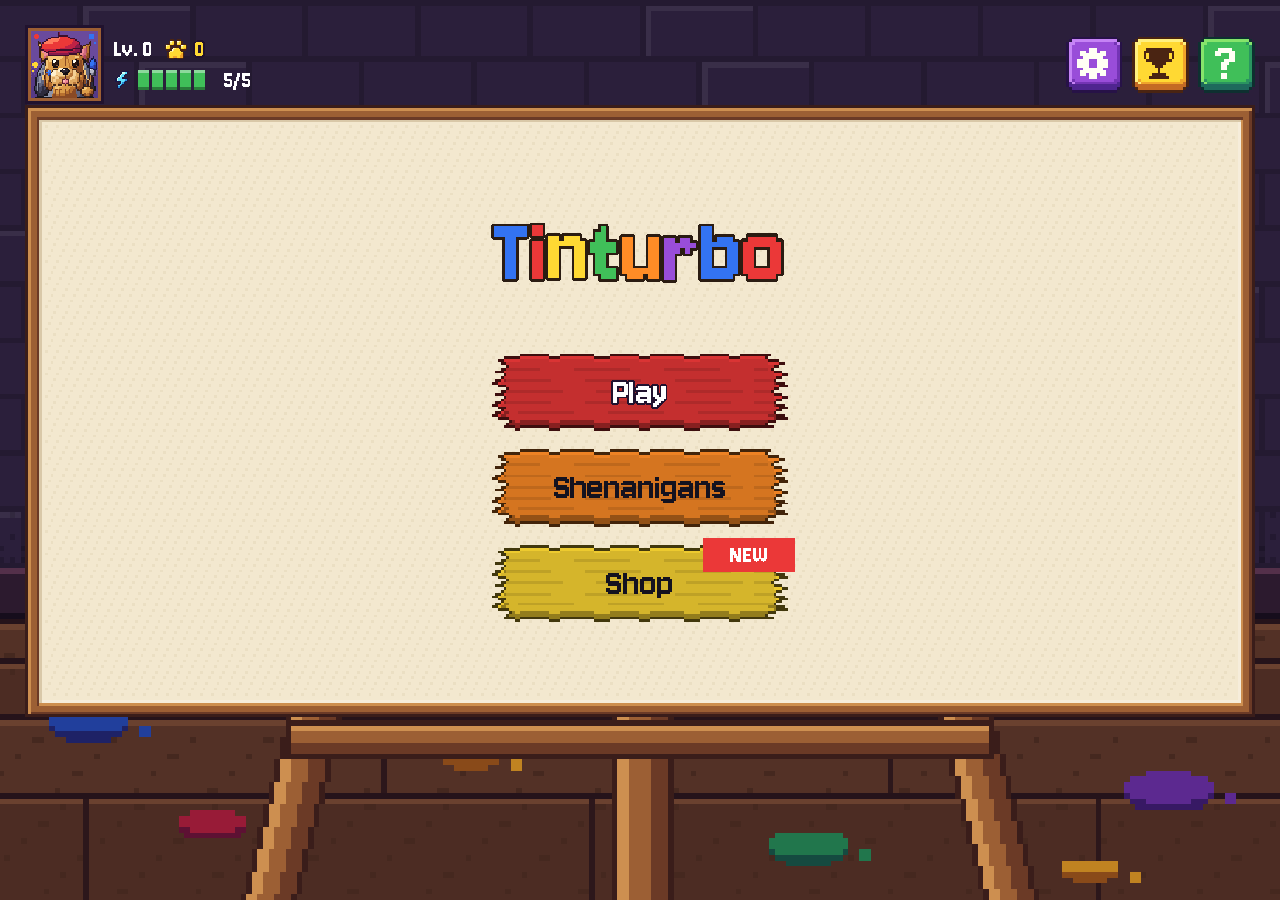
==== tinturbo/play/index.html @ 6a14d887 "Deploy build PWA" ====
<!DOCTYPE html>
<html lang="en">
	<head>
		<meta charset="utf-8">
		<meta name="viewport" content="width=device-width, user-scalable=no, initial-scale=1.0">
		<title>Tinturbo</title>
		<style>
html, body, #canvas {
	margin: 0;
	padding: 0;
	border: 0;
}

body {
	color: white;
	background-color: black;
	overflow: hidden;
	touch-action: none;
}

#canvas {
	display: block;
}

#canvas:focus {
	outline: none;
}

#status, #status-splash, #status-progress {
	position: absolute;
	left: 0;
	right: 0;
}

#status, #status-splash {
	top: 0;
	bottom: 0;
}

#status {
	background-color: #1a1436;
	display: flex;
	flex-direction: column;
	justify-content: center;
	align-items: center;
	visibility: hidden;
}

#status-splash {
	max-height: 100%;
	max-width: 100%;
	margin: auto;
}

#status-splash.show-image--false {
	display: none;
}

#status-splash.fullsize--true {
	height: 100%;
	width: 100%;
	object-fit: contain;
}

#status-splash.use-filter--false {
	image-rendering: pixelated;
}

#status-progress, #status-notice {
	display: none;
}

#status-progress {
	bottom: 10%;
	width: 50%;
	margin: 0 auto;
}

#status-notice {
	background-color: #5b3943;
	border-radius: 0.5rem;
	border: 1px solid #9b3943;
	color: #e0e0e0;
	font-family: 'Noto Sans', 'Droid Sans', Arial, sans-serif;
	line-height: 1.3;
	margin: 0 2rem;
	overflow: hidden;
	padding: 1rem;
	text-align: center;
	z-index: 1;
}
		</style>
		<link id="-gd-engine-icon" rel="icon" type="image/png" href="index.icon.png" />
<link rel="apple-touch-icon" href="index.apple-touch-icon.png"/>
<link rel="manifest" href="index.manifest.json">

	</head>
	<body>
		<canvas id="canvas">
			Your browser does not support the canvas tag.
		</canvas>

		<noscript>
			Your browser does not support JavaScript.
		</noscript>

		<div id="status">
			<img id="status-splash" class="show-image--true fullsize--true use-filter--false" src="index.png" alt="">
			<progress id="status-progress"></progress>
			<div id="status-notice"></div>
		</div>

		<script src="index.js"></script>
		<script>
const GODOT_CONFIG = {"args":[],"canvasResizePolicy":2,"emscriptenPoolSize":8,"ensureCrossOriginIsolationHeaders":false,"executable":"index","experimentalVK":true,"fileSizes":{"index.pck":25716552,"index.wasm":39514754},"focusCanvas":true,"gdextensionLibs":[],"godotPoolSize":4,"serviceWorker":"index.service.worker.js"};
const GODOT_THREADS_ENABLED = false;
const engine = new Engine(GODOT_CONFIG);

(function () {
	const statusOverlay = document.getElementById('status');
	const statusProgress = document.getElementById('status-progress');
	const statusNotice = document.getElementById('status-notice');

	let initializing = true;
	let statusMode = '';

	function setStatusMode(mode) {
		if (statusMode === mode || !initializing) {
			return;
		}
		if (mode === 'hidden') {
			statusOverlay.remove();
			initializing = false;
			return;
		}
		statusOverlay.style.visibility = 'visible';
		statusProgress.style.display = mode === 'progress' ? 'block' : 'none';
		statusNotice.style.display = mode === 'notice' ? 'block' : 'none';
		statusMode = mode;
	}

	function setStatusNotice(text) {
		while (statusNotice.lastChild) {
			statusNotice.removeChild(statusNotice.lastChild);
		}
		const lines = text.split('\n');
		lines.forEach((line) => {
			statusNotice.appendChild(document.createTextNode(line));
			statusNotice.appendChild(document.createElement('br'));
		});
	}

	function displayFailureNotice(err) {
		console.error(err);
		if (err instanceof Error) {
			setStatusNotice(err.message);
		} else if (typeof err === 'string') {
			setStatusNotice(err);
		} else {
			setStatusNotice('An unknown error occurred.');
		}
		setStatusMode('notice');
		initializing = false;
	}

	const missing = Engine.getMissingFeatures({
		threads: GODOT_THREADS_ENABLED,
	});

	if (missing.length !== 0) {
		if (GODOT_CONFIG['serviceWorker'] && GODOT_CONFIG['ensureCrossOriginIsolationHeaders'] && 'serviceWorker' in navigator) {
			let serviceWorkerRegistrationPromise;
			try {
				serviceWorkerRegistrationPromise = navigator.serviceWorker.getRegistration();
			} catch (err) {
				serviceWorkerRegistrationPromise = Promise.reject(new Error('Service worker registration failed.'));
			}
			// There's a chance that installing the service worker would fix the issue
			Promise.race([
				serviceWorkerRegistrationPromise.then((registration) => {
					if (registration != null) {
						return Promise.reject(new Error('Service worker already exists.'));
					}
					return registration;
				}).then(() => engine.installServiceWorker()),
				// For some reason, `getRegistration()` can stall
				new Promise((resolve) => {
					setTimeout(() => resolve(), 2000);
				}),
			]).then(() => {
				// Reload if there was no error.
				window.location.reload();
			}).catch((err) => {
				console.error('Error while registering service worker:', err);
			});
		} else {
			// Display the message as usual
			const missingMsg = 'Error\nThe following features required to run Godot projects on the Web are missing:\n';
			displayFailureNotice(missingMsg + missing.join('\n'));
		}
	} else {
		setStatusMode('progress');
		engine.startGame({
			'onProgress': function (current, total) {
				if (current > 0 && total > 0) {
					statusProgress.value = current;
					statusProgress.max = total;
				} else {
					statusProgress.removeAttribute('value');
					statusProgress.removeAttribute('max');
				}
			},
		}).then(() => {
			setStatusMode('hidden');
		}, displayFailureNotice);
	}
}());
		</script>
	</body>
</html>
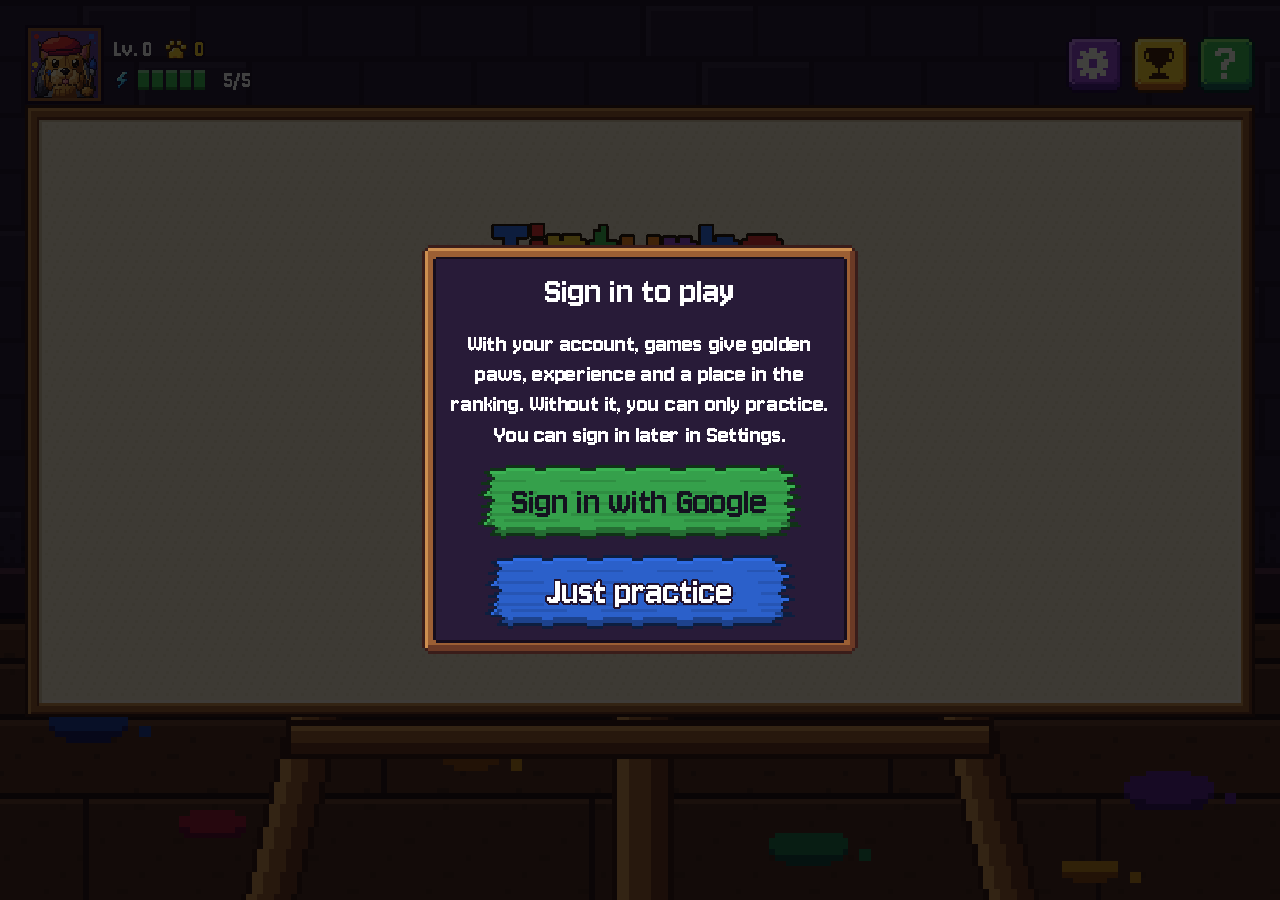
==== commit ab576703: "Fix the sound and add the Google login to the web version Co-Authored-By: Claude Opus 5.5 <noreply@a" ====
--- a/tinturbo/play/index.html
+++ b/tinturbo/play/index.html
@@ -93,7 +93,24 @@
 		<link id="-gd-engine-icon" rel="icon" type="image/png" href="index.icon.png" />
 <link rel="apple-touch-icon" href="index.apple-touch-icon.png"/>
 <link rel="manifest" href="index.manifest.json">
-
+<meta name="apple-mobile-web-app-capable" content="yes">
+<meta name="mobile-web-app-capable" content="yes">
+<meta name="apple-mobile-web-app-title" content="Tinturbo">
+<meta name="apple-mobile-web-app-status-bar-style" content="black">
+<meta name="theme-color" content="#1a1436">
+<script>
+// O Godot recomeça a música só depois do fim dela (15 a 30 ms de silêncio). Aqui ela repete sem emenda:
+// só as músicas passam de 10 segundos.
+(function () {
+	const start = AudioBufferSourceNode.prototype.start;
+	AudioBufferSourceNode.prototype.start = function (...args) {
+		if (this.buffer && this.buffer.duration > 10) {
+			this.loop = true;
+		}
+		return start.apply(this, args);
+	};
+})();
+</script>
 	</head>
 	<body>
 		<canvas id="canvas">
@@ -112,7 +129,7 @@
 
 		<script src="index.js"></script>
 		<script>
-const GODOT_CONFIG = {"args":[],"canvasResizePolicy":2,"emscriptenPoolSize":8,"ensureCrossOriginIsolationHeaders":false,"executable":"index","experimentalVK":true,"fileSizes":{"index.pck":25716552,"index.wasm":39514754},"focusCanvas":true,"gdextensionLibs":[],"godotPoolSize":4,"serviceWorker":"index.service.worker.js"};
+const GODOT_CONFIG = {"args":[],"canvasResizePolicy":2,"emscriptenPoolSize":8,"ensureCrossOriginIsolationHeaders":false,"executable":"index","experimentalVK":true,"fileSizes":{"index.pck":25721612,"index.wasm":39514754},"focusCanvas":true,"gdextensionLibs":[],"godotPoolSize":4,"serviceWorker":"index.service.worker.js"};
 const GODOT_THREADS_ENABLED = false;
 const engine = new Engine(GODOT_CONFIG);
 
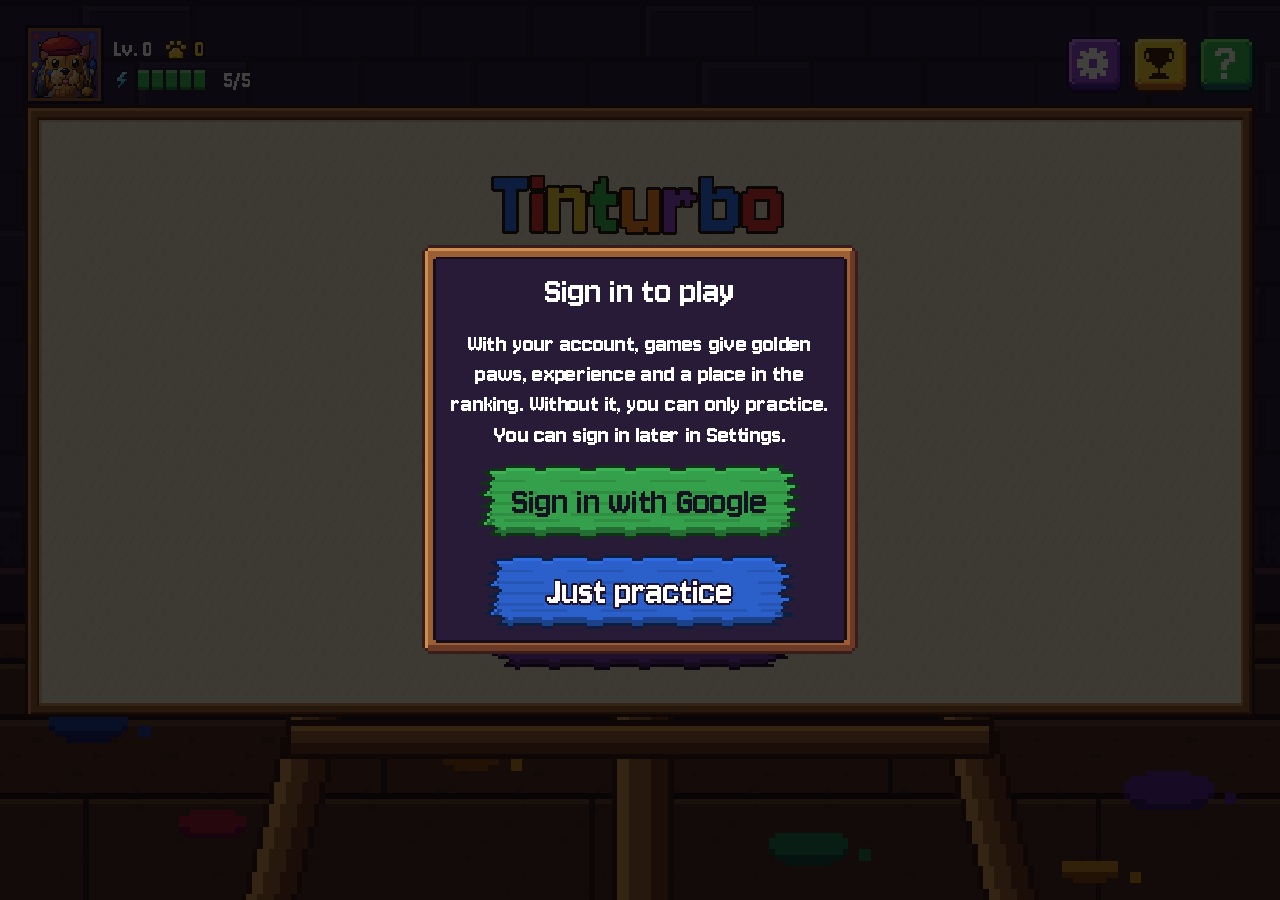
==== commit db510e78: "Make the web audio sturdier and add the install button Co-Authored-By: Claude Opus 5.5 <noreply@anth" ====
--- a/tinturbo/play/index.html
+++ b/tinturbo/play/index.html
@@ -93,25 +93,176 @@
 		<link id="-gd-engine-icon" rel="icon" type="image/png" href="index.icon.png" />
 <link rel="apple-touch-icon" href="index.apple-touch-icon.png"/>
 <link rel="manifest" href="index.manifest.json">
-<meta name="apple-mobile-web-app-capable" content="yes">
+
+	<meta name="apple-mobile-web-app-capable" content="yes">
 <meta name="mobile-web-app-capable" content="yes">
 <meta name="apple-mobile-web-app-title" content="Tinturbo">
 <meta name="apple-mobile-web-app-status-bar-style" content="black">
 <meta name="theme-color" content="#1a1436">
 <script>
-// O Godot recomeça a música só depois do fim dela (15 a 30 ms de silêncio). Aqui ela repete sem emenda:
-// só as músicas passam de 10 segundos.
+// Trecho do Tinturbo posto na página pelo export_web.sh: som, instalação e diagnóstico (?diag no endereço).
 (function () {
-	const start = AudioBufferSourceNode.prototype.start;
-	AudioBufferSourceNode.prototype.start = function (...args) {
-		if (this.buffer && this.buffer.duration > 10) {
-			this.loop = true;
-		}
-		return start.apply(this, args);
+	'use strict';
+	const isDiag = new URL(location.href).searchParams.has('diag');
+	const contexts = [];
+	const report = { starts: 0, resumes: 0, error: '', peak: 0 };
+
+	// --- Som ---
+
+	// No iPhone, sem isto o modo silencioso cala o jogo (só existe a partir do iOS 16.4).
+	function askForPlayback() {
+		try {
+			if (navigator.audioSession) {
+				navigator.audioSession.type = 'playback';
+			}
+		} catch (e) {
+			report.error = 'audioSession: ' + e;
+		}
+	}
+	askForPlayback();
+
+	const NativeContext = window.AudioContext || window.webkitAudioContext;
+	if (NativeContext) {
+		class TrackedContext extends NativeContext {
+			constructor(...args) {
+				super(...args);
+				contexts.push(this);
+			}
+		}
+		window.AudioContext = TrackedContext;
+	}
+
+	// O iPhone deixa o som parado ("suspended" ou "interrupted") até um toque, e de novo depois de trocar de app.
+	function unlock() {
+		for (const context of contexts) {
+			if (context.state !== 'running' && context.state !== 'closed') {
+				report.resumes++;
+				askForPlayback();
+				context.resume().catch(function (e) { report.error = 'resume: ' + e; });
+			}
+		}
+	}
+	for (const name of ['touchend', 'pointerup', 'click', 'keydown']) {
+		window.addEventListener(name, unlock, { capture: true, passive: true });
+	}
+	document.addEventListener('visibilitychange', function () {
+		if (!document.hidden) {
+			unlock();
+		}
+	});
+
+	// O Godot recomeça a música só depois do fim dela (15 a 30 ms de silêncio). Aqui ela repete sem emenda:
+	// só as músicas passam de 10 segundos.
+	if (window.AudioBufferSourceNode) {
+		const start = AudioBufferSourceNode.prototype.start;
+		AudioBufferSourceNode.prototype.start = function (...args) {
+			report.starts++;
+			if (this.buffer && this.buffer.duration > 10) {
+				this.loop = true;
+			}
+			return start.apply(this, args);
+		};
+	}
+
+	// --- Instalação ---
+
+	let installPrompt = null;
+	window.addEventListener('beforeinstallprompt', function (event) {
+		event.preventDefault();
+		installPrompt = event;
+	});
+	function isInstalled() {
+		return navigator.standalone === true || ['standalone', 'fullscreen', 'minimal-ui'].some(function (mode) {
+			return matchMedia('(display-mode: ' + mode + ')').matches;
+		});
+	}
+	function isIos() {
+		// O iPad se apresenta como Mac.
+		return /iPhone|iPad|iPod/.test(navigator.userAgent) || (/Mac/.test(navigator.userAgent) && navigator.maxTouchPoints > 1);
+	}
+	window.tinturboInstall = {
+		// installed, prompt (o navegador instala sozinho), safari, ios (outro navegador do iPhone) ou other.
+		kind: function () {
+			if (isInstalled()) {
+				return 'installed';
+			}
+			if (installPrompt) {
+				return 'prompt';
+			}
+			if (isIos()) {
+				return /CriOS|FxiOS|EdgiOS|OPiOS|OPT\/|GSA\//.test(navigator.userAgent) ? 'ios' : 'safari';
+			}
+			return 'other';
+		},
+		run: function () {
+			if (installPrompt) {
+				installPrompt.prompt();
+				installPrompt = null;
+			}
+		},
 	};
-})();
+
+	// --- Diagnóstico ---
+
+	if (!isDiag) {
+		return;
+	}
+	const connect = AudioNode.prototype.connect;
+	let analyser = null;
+	AudioNode.prototype.connect = function (target, ...rest) {
+		if (target instanceof AudioDestinationNode) {
+			if (!analyser) {
+				analyser = this.context.createAnalyser();
+			}
+			if (analyser.context === this.context) {
+				connect.call(this, analyser);
+			}
+		}
+		return connect.call(this, target, ...rest);
+	};
+	window.addEventListener('error', function (event) { report.error = event.message; });
+	function beep() {
+		const context = contexts[0];
+		if (!context) {
+			return;
+		}
+		context.resume();
+		const tone = context.createOscillator();
+		const volume = context.createGain();
+		volume.gain.value = 0.4;
+		tone.connect(volume);
+		volume.connect(context.destination);
+		tone.start();
+		tone.stop(context.currentTime + 0.6);
+	}
+	window.addEventListener('DOMContentLoaded', function () {
+		const box = document.createElement('div');
+		box.style.cssText = 'position:fixed;left:0;right:0;top:0;z-index:9;background:#000c;color:#fff;font:12px/1.35 monospace;padding:8px;white-space:pre-wrap;word-break:break-word';
+		const text = document.createElement('div');
+		const button = document.createElement('button');
+		button.textContent = 'TOCAR BIP';
+		button.style.cssText = 'font-size:18px;padding:8px 16px;margin-top:6px';
+		button.addEventListener('click', beep);
+		box.append(text, button);
+		document.body.append(box);
+		setInterval(function () {
+			if (analyser) {
+				const samples = new Float32Array(analyser.fftSize);
+				analyser.getFloatTimeDomainData(samples);
+				report.peak = Math.max(report.peak * 0.9, ...samples.map(Math.abs));
+			}
+			const audio = contexts.map(function (c) { return c.state + ' ' + c.sampleRate + ' t=' + c.currentTime.toFixed(1); }).join(' | ');
+			text.textContent = 'Versão 2026-11-25 08:51\n' + navigator.userAgent
+				+ '\nAbertura: ' + window.tinturboInstall.kind() + '  Tela: ' + innerWidth + 'x' + innerHeight + ' @' + devicePixelRatio
+				+ '\nÁudio: ' + (audio || 'nenhum')
+				+ '\nSessão: ' + (navigator.audioSession ? navigator.audioSession.type + ' / ' + navigator.audioSession.state : 'não existe')
+				+ '\nSons: ' + report.starts + '  Pedidos: ' + report.resumes + '  Volume na saída: ' + report.peak.toFixed(3)
+				+ '\nErro: ' + (report.error || 'nenhum');
+		}, 250);
+	});
+}());
 </script>
-	</head>
+</head>
 	<body>
 		<canvas id="canvas">
 			Your browser does not support the canvas tag.
@@ -129,7 +280,7 @@
 
 		<script src="index.js"></script>
 		<script>
-const GODOT_CONFIG = {"args":[],"canvasResizePolicy":2,"emscriptenPoolSize":8,"ensureCrossOriginIsolationHeaders":false,"executable":"index","experimentalVK":true,"fileSizes":{"index.pck":25721612,"index.wasm":39514754},"focusCanvas":true,"gdextensionLibs":[],"godotPoolSize":4,"serviceWorker":"index.service.worker.js"};
+const GODOT_CONFIG = {"args":[],"canvasResizePolicy":2,"emscriptenPoolSize":8,"ensureCrossOriginIsolationHeaders":false,"executable":"index","experimentalVK":true,"fileSizes":{"index.pck":25725536,"index.wasm":39514754},"focusCanvas":true,"gdextensionLibs":[],"godotPoolSize":4,"serviceWorker":"index.service.worker.js"};
 const GODOT_THREADS_ENABLED = false;
 const engine = new Engine(GODOT_CONFIG);
 
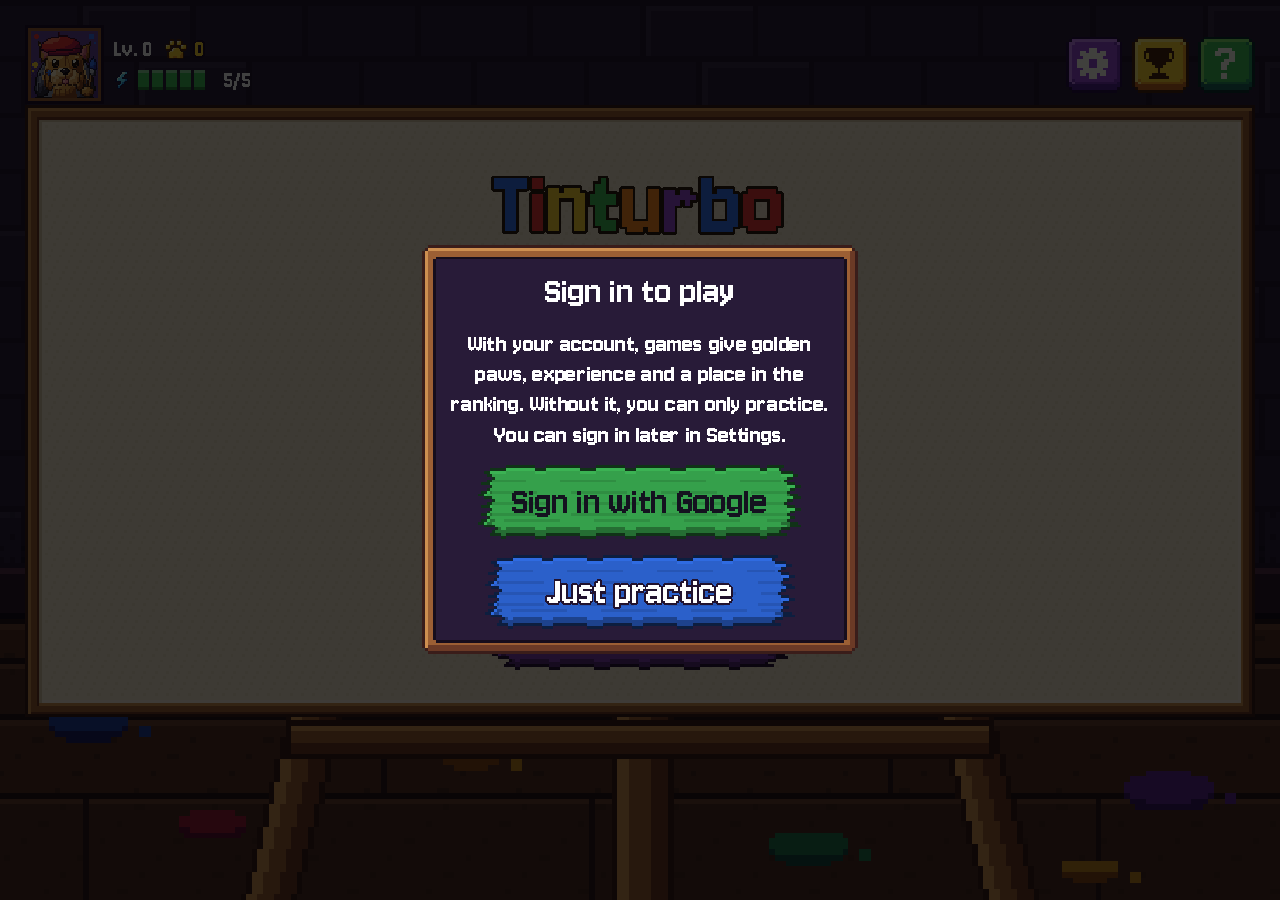
==== commit 7f18c45c: "Fix the online calls on the web Co-Authored-By: Claude Opus 5.5 <noreply@anthropic.com>" ====
--- a/tinturbo/play/index.html
+++ b/tinturbo/play/index.html
@@ -252,7 +252,7 @@
 				report.peak = Math.max(report.peak * 0.9, ...samples.map(Math.abs));
 			}
 			const audio = contexts.map(function (c) { return c.state + ' ' + c.sampleRate + ' t=' + c.currentTime.toFixed(1); }).join(' | ');
-			text.textContent = 'Versão 2026-11-25 08:51\n' + navigator.userAgent
+			text.textContent = 'Versão 2026-11-25 09:28\n' + navigator.userAgent
 				+ '\nAbertura: ' + window.tinturboInstall.kind() + '  Tela: ' + innerWidth + 'x' + innerHeight + ' @' + devicePixelRatio
 				+ '\nÁudio: ' + (audio || 'nenhum')
 				+ '\nSessão: ' + (navigator.audioSession ? navigator.audioSession.type + ' / ' + navigator.audioSession.state : 'não existe')
@@ -280,7 +280,7 @@
 
 		<script src="index.js"></script>
 		<script>
-const GODOT_CONFIG = {"args":[],"canvasResizePolicy":2,"emscriptenPoolSize":8,"ensureCrossOriginIsolationHeaders":false,"executable":"index","experimentalVK":true,"fileSizes":{"index.pck":25725536,"index.wasm":39514754},"focusCanvas":true,"gdextensionLibs":[],"godotPoolSize":4,"serviceWorker":"index.service.worker.js"};
+const GODOT_CONFIG = {"args":[],"canvasResizePolicy":2,"emscriptenPoolSize":8,"ensureCrossOriginIsolationHeaders":false,"executable":"index","experimentalVK":true,"fileSizes":{"index.pck":25725824,"index.wasm":39514754},"focusCanvas":true,"gdextensionLibs":[],"godotPoolSize":4,"serviceWorker":"index.service.worker.js"};
 const GODOT_THREADS_ENABLED = false;
 const engine = new Engine(GODOT_CONFIG);
 
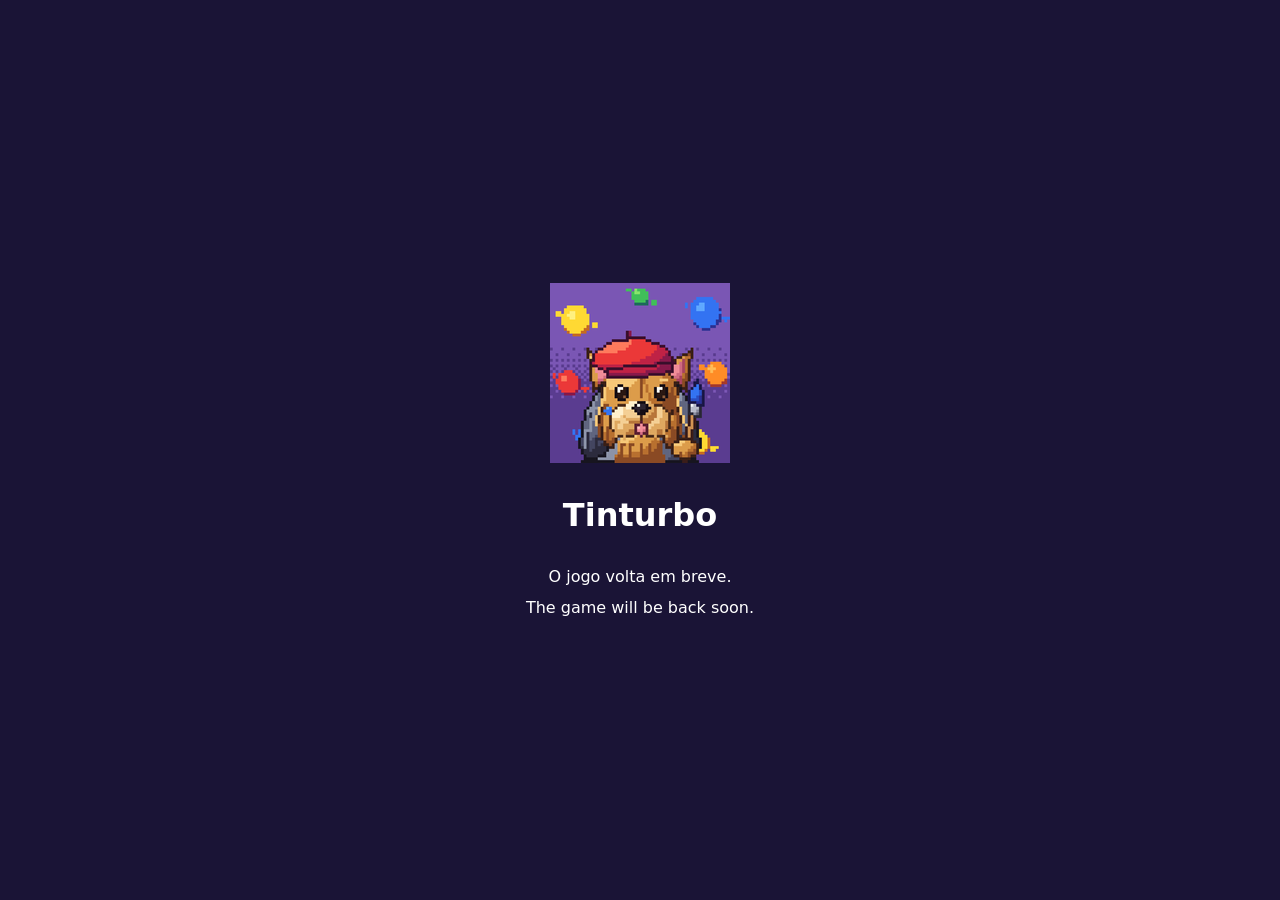
==== commit fa3fcdc4: "Publish Tinturbo 0.2.0 (close, 9c176f0)" ====
--- a/tinturbo/play/index.html
+++ b/tinturbo/play/index.html
@@ -1,389 +1,22 @@
-<!DOCTYPE html>
-<html lang="en">
+<!doctype html>
+<html lang="pt-BR">
 	<head>
 		<meta charset="utf-8">
-		<meta name="viewport" content="width=device-width, user-scalable=no, initial-scale=1.0">
+		<meta name="viewport" content="width=device-width, initial-scale=1">
+		<meta name="robots" content="noindex">
 		<title>Tinturbo</title>
+		<link rel="apple-touch-icon" sizes="180x180" href="icon-180.png">
+		<link rel="icon" type="image/png" href="icon-180.png">
 		<style>
-html, body, #canvas {
-	margin: 0;
-	padding: 0;
-	border: 0;
-}
-
-body {
-	color: white;
-	background-color: black;
-	overflow: hidden;
-	touch-action: none;
-}
-
-#canvas {
-	display: block;
-}
-
-#canvas:focus {
-	outline: none;
-}
-
-#status, #status-splash, #status-progress {
-	position: absolute;
-	left: 0;
-	right: 0;
-}
-
-#status, #status-splash {
-	top: 0;
-	bottom: 0;
-}
-
-#status {
-	background-color: #1a1436;
-	display: flex;
-	flex-direction: column;
-	justify-content: center;
-	align-items: center;
-	visibility: hidden;
-}
-
-#status-splash {
-	max-height: 100%;
-	max-width: 100%;
-	margin: auto;
-}
-
-#status-splash.show-image--false {
-	display: none;
-}
-
-#status-splash.fullsize--true {
-	height: 100%;
-	width: 100%;
-	object-fit: contain;
-}
-
-#status-splash.use-filter--false {
-	image-rendering: pixelated;
-}
-
-#status-progress, #status-notice {
-	display: none;
-}
-
-#status-progress {
-	bottom: 10%;
-	width: 50%;
-	margin: 0 auto;
-}
-
-#status-notice {
-	background-color: #5b3943;
-	border-radius: 0.5rem;
-	border: 1px solid #9b3943;
-	color: #e0e0e0;
-	font-family: 'Noto Sans', 'Droid Sans', Arial, sans-serif;
-	line-height: 1.3;
-	margin: 0 2rem;
-	overflow: hidden;
-	padding: 1rem;
-	text-align: center;
-	z-index: 1;
-}
+body { margin: 0; min-height: 100vh; display: flex; flex-direction: column; align-items: center; justify-content: center; gap: 12px;
+	background: #1a1436; color: #fff; font-family: system-ui, sans-serif; text-align: center; }
+p { margin: 0; padding: 0 24px; }
 		</style>
-		<link id="-gd-engine-icon" rel="icon" type="image/png" href="index.icon.png" />
-<link rel="apple-touch-icon" href="index.apple-touch-icon.png"/>
-<link rel="manifest" href="index.manifest.json">
-
-	<meta name="apple-mobile-web-app-capable" content="yes">
-<meta name="mobile-web-app-capable" content="yes">
-<meta name="apple-mobile-web-app-title" content="Tinturbo">
-<meta name="apple-mobile-web-app-status-bar-style" content="black">
-<meta name="theme-color" content="#1a1436">
-<script>
-// Trecho do Tinturbo posto na página pelo export_web.sh: som, instalação e diagnóstico (?diag no endereço).
-(function () {
-	'use strict';
-	const isDiag = new URL(location.href).searchParams.has('diag');
-	const contexts = [];
-	const report = { starts: 0, resumes: 0, error: '', peak: 0 };
-
-	// --- Som ---
-
-	// No iPhone, sem isto o modo silencioso cala o jogo (só existe a partir do iOS 16.4).
-	function askForPlayback() {
-		try {
-			if (navigator.audioSession) {
-				navigator.audioSession.type = 'playback';
-			}
-		} catch (e) {
-			report.error = 'audioSession: ' + e;
-		}
-	}
-	askForPlayback();
-
-	const NativeContext = window.AudioContext || window.webkitAudioContext;
-	if (NativeContext) {
-		class TrackedContext extends NativeContext {
-			constructor(...args) {
-				super(...args);
-				contexts.push(this);
-			}
-		}
-		window.AudioContext = TrackedContext;
-	}
-
-	// O iPhone deixa o som parado ("suspended" ou "interrupted") até um toque, e de novo depois de trocar de app.
-	function unlock() {
-		for (const context of contexts) {
-			if (context.state !== 'running' && context.state !== 'closed') {
-				report.resumes++;
-				askForPlayback();
-				context.resume().catch(function (e) { report.error = 'resume: ' + e; });
-			}
-		}
-	}
-	for (const name of ['touchend', 'pointerup', 'click', 'keydown']) {
-		window.addEventListener(name, unlock, { capture: true, passive: true });
-	}
-	document.addEventListener('visibilitychange', function () {
-		if (!document.hidden) {
-			unlock();
-		}
-	});
-
-	// O Godot recomeça a música só depois do fim dela (15 a 30 ms de silêncio). Aqui ela repete sem emenda:
-	// só as músicas passam de 10 segundos.
-	if (window.AudioBufferSourceNode) {
-		const start = AudioBufferSourceNode.prototype.start;
-		AudioBufferSourceNode.prototype.start = function (...args) {
-			report.starts++;
-			if (this.buffer && this.buffer.duration > 10) {
-				this.loop = true;
-			}
-			return start.apply(this, args);
-		};
-	}
-
-	// --- Instalação ---
-
-	let installPrompt = null;
-	window.addEventListener('beforeinstallprompt', function (event) {
-		event.preventDefault();
-		installPrompt = event;
-	});
-	function isInstalled() {
-		return navigator.standalone === true || ['standalone', 'fullscreen', 'minimal-ui'].some(function (mode) {
-			return matchMedia('(display-mode: ' + mode + ')').matches;
-		});
-	}
-	function isIos() {
-		// O iPad se apresenta como Mac.
-		return /iPhone|iPad|iPod/.test(navigator.userAgent) || (/Mac/.test(navigator.userAgent) && navigator.maxTouchPoints > 1);
-	}
-	window.tinturboInstall = {
-		// installed, prompt (o navegador instala sozinho), safari, ios (outro navegador do iPhone) ou other.
-		kind: function () {
-			if (isInstalled()) {
-				return 'installed';
-			}
-			if (installPrompt) {
-				return 'prompt';
-			}
-			if (isIos()) {
-				return /CriOS|FxiOS|EdgiOS|OPiOS|OPT\/|GSA\//.test(navigator.userAgent) ? 'ios' : 'safari';
-			}
-			return 'other';
-		},
-		run: function () {
-			if (installPrompt) {
-				installPrompt.prompt();
-				installPrompt = null;
-			}
-		},
-	};
-
-	// --- Diagnóstico ---
-
-	if (!isDiag) {
-		return;
-	}
-	const connect = AudioNode.prototype.connect;
-	let analyser = null;
-	AudioNode.prototype.connect = function (target, ...rest) {
-		if (target instanceof AudioDestinationNode) {
-			if (!analyser) {
-				analyser = this.context.createAnalyser();
-			}
-			if (analyser.context === this.context) {
-				connect.call(this, analyser);
-			}
-		}
-		return connect.call(this, target, ...rest);
-	};
-	window.addEventListener('error', function (event) { report.error = event.message; });
-	function beep() {
-		const context = contexts[0];
-		if (!context) {
-			return;
-		}
-		context.resume();
-		const tone = context.createOscillator();
-		const volume = context.createGain();
-		volume.gain.value = 0.4;
-		tone.connect(volume);
-		volume.connect(context.destination);
-		tone.start();
-		tone.stop(context.currentTime + 0.6);
-	}
-	window.addEventListener('DOMContentLoaded', function () {
-		const box = document.createElement('div');
-		box.style.cssText = 'position:fixed;left:0;right:0;top:0;z-index:9;background:#000c;color:#fff;font:12px/1.35 monospace;padding:8px;white-space:pre-wrap;word-break:break-word';
-		const text = document.createElement('div');
-		const button = document.createElement('button');
-		button.textContent = 'TOCAR BIP';
-		button.style.cssText = 'font-size:18px;padding:8px 16px;margin-top:6px';
-		button.addEventListener('click', beep);
-		box.append(text, button);
-		document.body.append(box);
-		setInterval(function () {
-			if (analyser) {
-				const samples = new Float32Array(analyser.fftSize);
-				analyser.getFloatTimeDomainData(samples);
-				report.peak = Math.max(report.peak * 0.9, ...samples.map(Math.abs));
-			}
-			const audio = contexts.map(function (c) { return c.state + ' ' + c.sampleRate + ' t=' + c.currentTime.toFixed(1); }).join(' | ');
-			text.textContent = 'Versão 2026-11-25 09:28\n' + navigator.userAgent
-				+ '\nAbertura: ' + window.tinturboInstall.kind() + '  Tela: ' + innerWidth + 'x' + innerHeight + ' @' + devicePixelRatio
-				+ '\nÁudio: ' + (audio || 'nenhum')
-				+ '\nSessão: ' + (navigator.audioSession ? navigator.audioSession.type + ' / ' + navigator.audioSession.state : 'não existe')
-				+ '\nSons: ' + report.starts + '  Pedidos: ' + report.resumes + '  Volume na saída: ' + report.peak.toFixed(3)
-				+ '\nErro: ' + (report.error || 'nenhum');
-		}, 250);
-	});
-}());
-</script>
-</head>
+	</head>
 	<body>
-		<canvas id="canvas">
-			Your browser does not support the canvas tag.
-		</canvas>
-
-		<noscript>
-			Your browser does not support JavaScript.
-		</noscript>
-
-		<div id="status">
-			<img id="status-splash" class="show-image--true fullsize--true use-filter--false" src="index.png" alt="">
-			<progress id="status-progress"></progress>
-			<div id="status-notice"></div>
-		</div>
-
-		<script src="index.js"></script>
-		<script>
-const GODOT_CONFIG = {"args":[],"canvasResizePolicy":2,"emscriptenPoolSize":8,"ensureCrossOriginIsolationHeaders":false,"executable":"index","experimentalVK":true,"fileSizes":{"index.pck":25725824,"index.wasm":39514754},"focusCanvas":true,"gdextensionLibs":[],"godotPoolSize":4,"serviceWorker":"index.service.worker.js"};
-const GODOT_THREADS_ENABLED = false;
-const engine = new Engine(GODOT_CONFIG);
-
-(function () {
-	const statusOverlay = document.getElementById('status');
-	const statusProgress = document.getElementById('status-progress');
-	const statusNotice = document.getElementById('status-notice');
-
-	let initializing = true;
-	let statusMode = '';
-
-	function setStatusMode(mode) {
-		if (statusMode === mode || !initializing) {
-			return;
-		}
-		if (mode === 'hidden') {
-			statusOverlay.remove();
-			initializing = false;
-			return;
-		}
-		statusOverlay.style.visibility = 'visible';
-		statusProgress.style.display = mode === 'progress' ? 'block' : 'none';
-		statusNotice.style.display = mode === 'notice' ? 'block' : 'none';
-		statusMode = mode;
-	}
-
-	function setStatusNotice(text) {
-		while (statusNotice.lastChild) {
-			statusNotice.removeChild(statusNotice.lastChild);
-		}
-		const lines = text.split('\n');
-		lines.forEach((line) => {
-			statusNotice.appendChild(document.createTextNode(line));
-			statusNotice.appendChild(document.createElement('br'));
-		});
-	}
-
-	function displayFailureNotice(err) {
-		console.error(err);
-		if (err instanceof Error) {
-			setStatusNotice(err.message);
-		} else if (typeof err === 'string') {
-			setStatusNotice(err);
-		} else {
-			setStatusNotice('An unknown error occurred.');
-		}
-		setStatusMode('notice');
-		initializing = false;
-	}
-
-	const missing = Engine.getMissingFeatures({
-		threads: GODOT_THREADS_ENABLED,
-	});
-
-	if (missing.length !== 0) {
-		if (GODOT_CONFIG['serviceWorker'] && GODOT_CONFIG['ensureCrossOriginIsolationHeaders'] && 'serviceWorker' in navigator) {
-			let serviceWorkerRegistrationPromise;
-			try {
-				serviceWorkerRegistrationPromise = navigator.serviceWorker.getRegistration();
-			} catch (err) {
-				serviceWorkerRegistrationPromise = Promise.reject(new Error('Service worker registration failed.'));
-			}
-			// There's a chance that installing the service worker would fix the issue
-			Promise.race([
-				serviceWorkerRegistrationPromise.then((registration) => {
-					if (registration != null) {
-						return Promise.reject(new Error('Service worker already exists.'));
-					}
-					return registration;
-				}).then(() => engine.installServiceWorker()),
-				// For some reason, `getRegistration()` can stall
-				new Promise((resolve) => {
-					setTimeout(() => resolve(), 2000);
-				}),
-			]).then(() => {
-				// Reload if there was no error.
-				window.location.reload();
-			}).catch((err) => {
-				console.error('Error while registering service worker:', err);
-			});
-		} else {
-			// Display the message as usual
-			const missingMsg = 'Error\nThe following features required to run Godot projects on the Web are missing:\n';
-			displayFailureNotice(missingMsg + missing.join('\n'));
-		}
-	} else {
-		setStatusMode('progress');
-		engine.startGame({
-			'onProgress': function (current, total) {
-				if (current > 0 && total > 0) {
-					statusProgress.value = current;
-					statusProgress.max = total;
-				} else {
-					statusProgress.removeAttribute('value');
-					statusProgress.removeAttribute('max');
-				}
-			},
-		}).then(() => {
-			setStatusMode('hidden');
-		}, displayFailureNotice);
-	}
-}());
-		</script>
+		<img src="icon-180.png" width="180" height="180" alt="">
+		<h1>Tinturbo</h1>
+		<p>O jogo volta em breve.</p>
+		<p lang="en">The game will be back soon.</p>
 	</body>
 </html>
-
